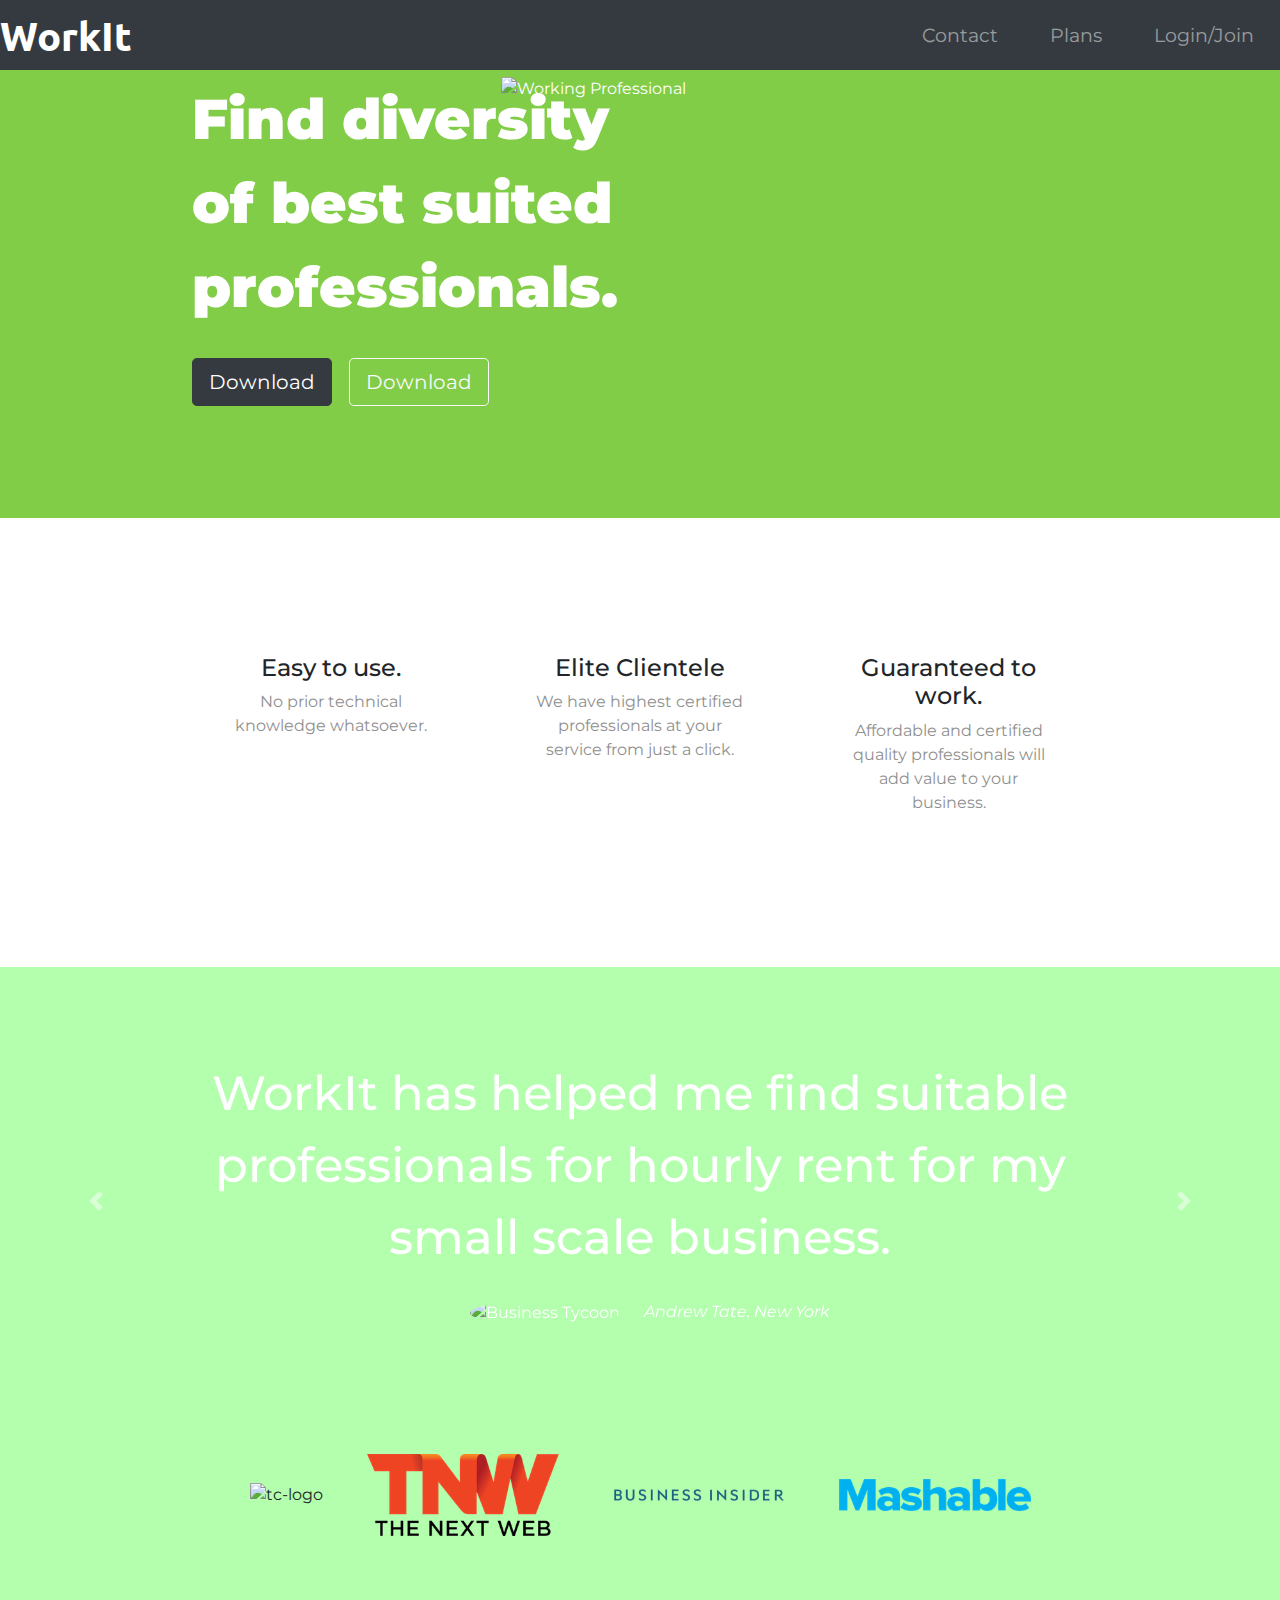
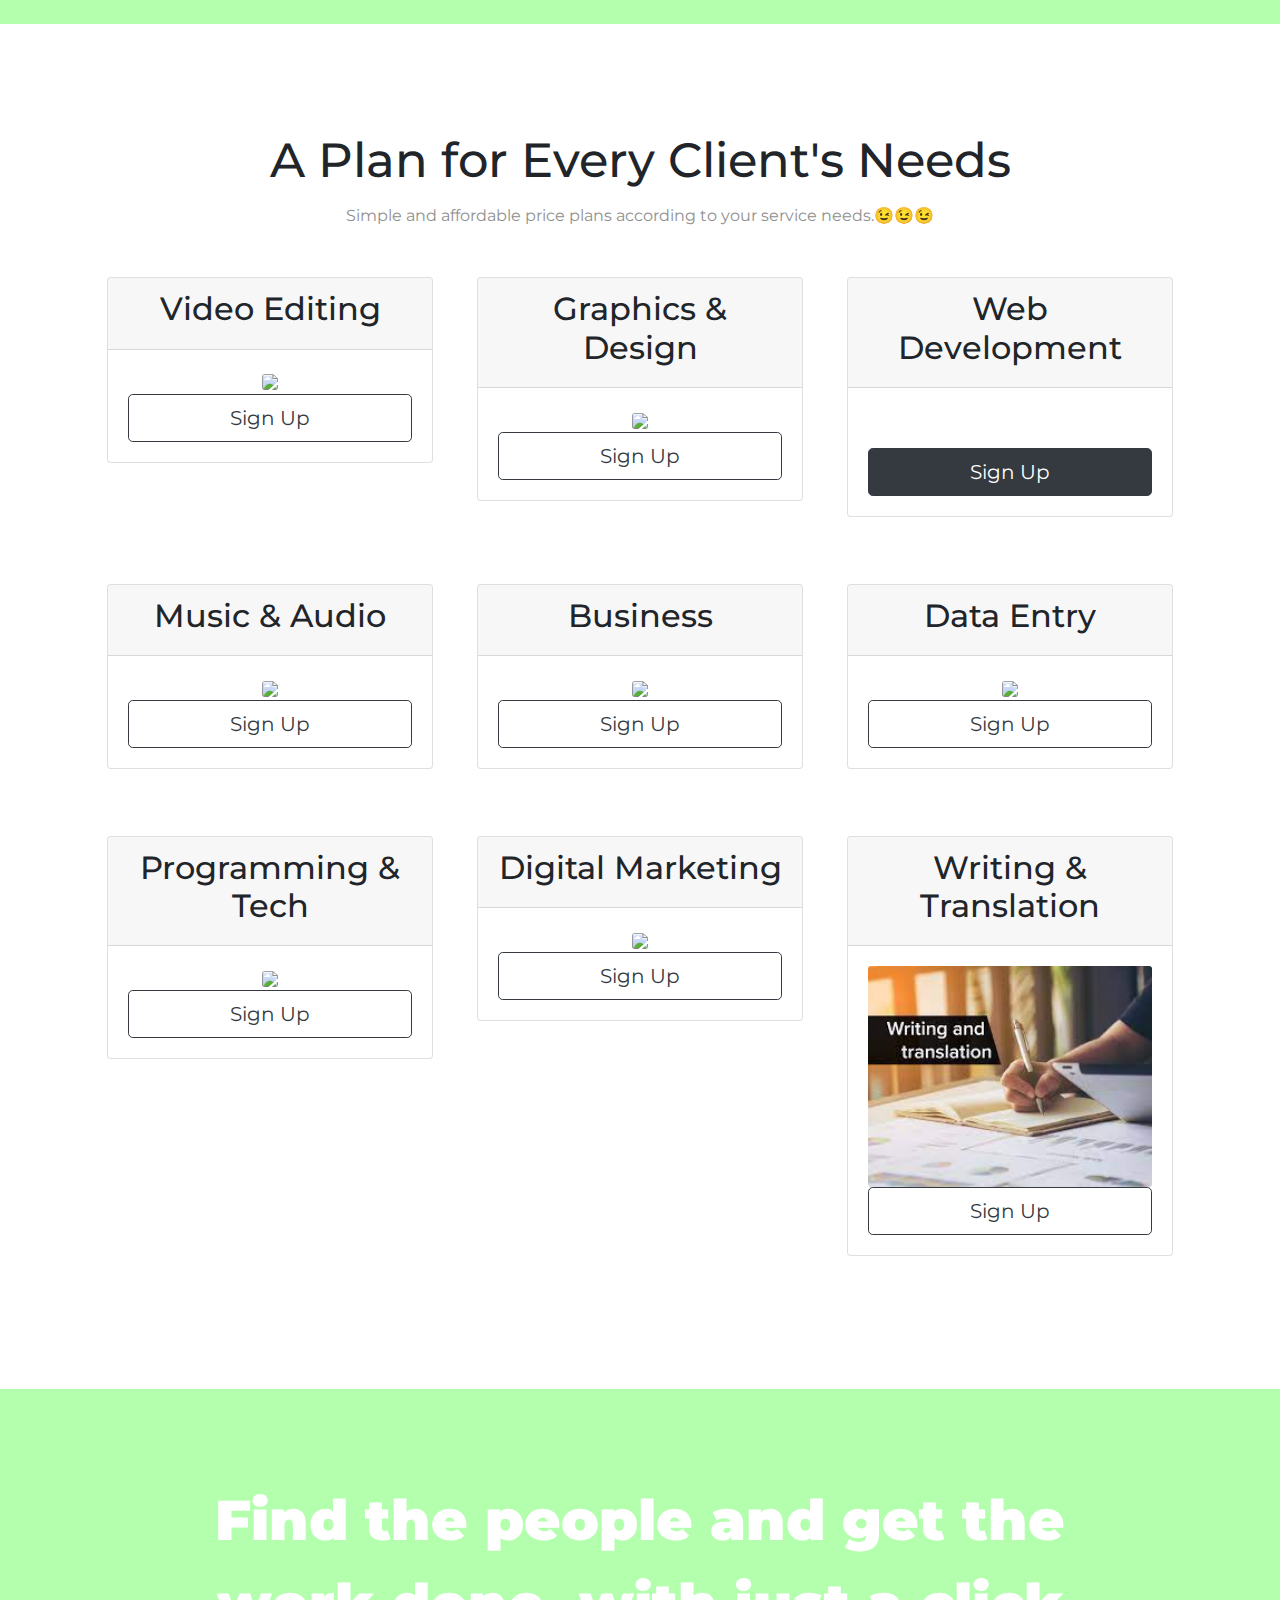
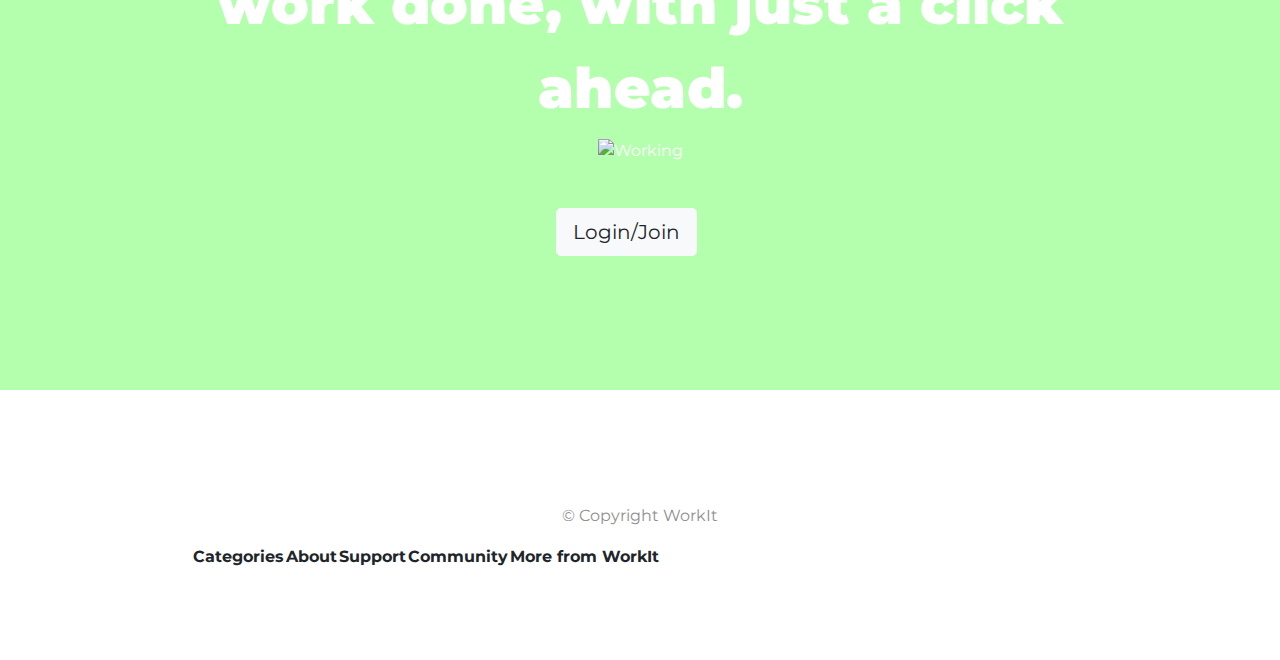
==== index.html @ b20cbe90 "Add files via upload" ====
<!DOCTYPE html>
<html>

<head>
    <meta charset="utf-8">
    <title>Workit</title>

    <!-- google fonts -->
    <link rel="preconnect" href="https://fonts.googleapis.com">
    <link rel="preconnect" href="https://fonts.gstatic.com" crossorigin>
    <link href="https://fonts.googleapis.com/css2?family=Merriweather&family=Montserrat:wght@100;400;900&family=Sacramento&family=Ubuntu:wght@300;400&display=swap" rel="stylesheet">

    <!-- css stylesheets -->
    <link rel="stylesheet" href="https://cdn.jsdelivr.net/npm/bootstrap@4.0.0/dist/css/bootstrap.min.css" integrity="sha384-Gn5384xqQ1aoWXA+058RXPxPg6fy4IWvTNh0E263XmFcJlSAwiGgFAW/dAiS6JXm" crossorigin="anonymous">
    <link rel="stylesheet" href="css/styles.css">

    <!-- font awesome -->
    <script src="https://kit.fontawesome.com/4943ec2c0b.js" crossorigin="anonymous"></script>

    <!-- bootstrap scripts -->
    <script src="https://code.jquery.com/jquery-3.2.1.slim.min.js" integrity="sha384-KJ3o2DKtIkvYIK3UENzmM7KCkRr/rE9/Qpg6aAZGJwFDMVNA/GpGFF93hXpG5KkN" crossorigin="anonymous"></script>
    <script src="https://cdn.jsdelivr.net/npm/popper.js@1.12.9/dist/umd/popper.min.js" integrity="sha384-ApNbgh9B+Y1QKtv3Rn7W3mgPxhU9K/ScQsAP7hUibX39j7fakFPskvXusvfa0b4Q" crossorigin="anonymous"></script>
    <script src="https://cdn.jsdelivr.net/npm/bootstrap@4.0.0/dist/js/bootstrap.min.js" integrity="sha384-JZR6Spejh4U02d8jOt6vLEHfe/JQGiRRSQQxSfFWpi1MquVdAyjUar5+76PVCmYl" crossorigin="anonymous"></script>
</head>

<body>

    <section id="title">

        <!-- Nav Bar -->
        <div class="container-fluid">
            <nav class="navbar  navbar-expand-lg navbar-dark fixed-top bg-dark">
                <a class="navbar-brand" href="">WorkIt</a>
                <button class="navbar-toggler" type="button" data-toggle="collapse" data-target="#navbarSupportedContent" aria-controls="navbarSupportedContent" aria-expanded="false" aria-label="Toggle navigation">
      <span class="navbar-toggler-icon"></span>
    </button>
                <div class="collapse navbar-collapse" id="navbarSupportedContent">
                    <ul class="navbar-nav ml-auto">
                        <li class="nav-item">
                            <a class="nav-link" href="#footer">Contact</a>
                        </li>
                        <li class="nav-item">
                            <a class="nav-link" href="#pricing">Plans</a>
                        </li>
                        <li class="nav-item">
                            <a class="nav-link" href="#cta">Login/Join</a>
                        </li>
                    </ul>
                </div>

            </nav>



            <!-- Title -->
            <div class="row">
                <div class="col-lg-6">
                    <h1 class="big-heading">Find diversity of best suited professionals.</h1>
                    <button type="button" class="btn btn-dark btn-lg download-button"><i class="fa-brands fa-apple"></i> Download</button>
                    <button type="button" class="btn btn-outline-light btn-lg download-button"><i class="fa-brands fa-google-play"></i> Download</button>
                </div>
                <div class="col-lg-6">
                    <img class="title-image" src="images/download.jpeg" alt="Working Professional">


                </div>
            </div>
        </div>


    </section>


    <!-- Features -->

    <section id="features">
        <div class="row">
            <div class="feature-box col-lg-4">
                <i class="icon fa-solid fa-circle-check fa-4x"></i>
                <h3 class="feature-title">Easy to use.</h3>
                <p>No prior technical knowledge whatsoever.</p>
            </div>

            <div class="feature-box col-lg-4">
                <i class="icon fa-solid fa-bullseye fa-4x"></i>
                <h3 class="feature-title">Elite Clientele</h3>
                <p>We have highest certified professionals at your service from just a click.</p>
            </div>

            <div class="feature-box col-lg-4">
                <i class="icon fa-solid fa-heart fa-4x"></i>
                <h3 class="feature-title">Guaranteed to work.</h3>
                <p>Affordable and certified quality professionals will add value to your business.</p>
            </div>
        </div>



    </section>


    <!-- Testimonials -->

    <section id="testimonials">
        <div id="testimonial-carousel" class="carousel slide" data-ride="carousel">
            <div class="carousel-inner">
                <div class="carousel-item active">
                    <h2 class="testimonial-text">WorkIt has helped me find suitable professionals for hourly rent for my small scale business.</h2>

                    <img class="testimonial-image" src="https://images.news18.com/ibnlive/uploads/2022/08/andere-16613371404x3.jpg" alt="Business Tycoon">
                    <em>Andrew Tate, New York</em>

                </div>
                <div class="carousel-item">
                    <h2 class="testimonial-text">Adobe certified creators helped me take my influencer shit to the next level.</h2>
                    <img class="testimonial-image" src="https://images.news18.com/ibnlive/uploads/2022/08/andere-16613371404x3.jpg" alt="Youtuber">
                    <em>Speednaldo, Illinois</em>
                </div>
            </div>
            <a class="carousel-control-prev" href="#testimonial-carousel" role="button" data-slide="prev">
                <span class="carousel-control-prev-icon"></span>

            </a>
            <a class="carousel-control-next" href="#testimonial-carousel" role="button" data-slide="next">
                <span class="carousel-control-next-icon"></span>

            </a>
        </div>





    </section>


    <!-- Press -->

    <section id="press">
        <img class="press-logo" src="images/techcrunch.png" alt="tc-logo">
        <img class="press-logo" src="images/tnw.png" alt="tnw-logo">
        <img class="press-logo" src="images/bizinsider.png" alt="biz-insider-logo">
        <img class="press-logo" src="images/mashable.png" alt="mashable-logo">

    </section>


    <!-- Pricing -->

    <section id="pricing">

        <h2 class="section-heading">A Plan for Every Client's Needs</h2>
        <p>Simple and affordable price plans according to your service needs.😉😉😉</p>
        <div class="row">
            <div class=" pricing-column col-lg-4 col-md-6">
                <div class="card">
                    <div class="card-header">
                        <h3>Video Editing</h3>
                    </div>
                    <div class="card-body">
                        <img class="card-img " src="https://img.freepik.com/free-photo/young-content-creator-girl-editing-video-her-laptop-working-from-home_1268-17373.jpg?w=1060&t=st=1668340955~exp=1668341555~hmac=976780f463f0a87e3da4974fd7f9eeeca9d1a3cb08c1b3a04a739c00ecb5f123">
                        <button class="btn btn-lg btn-block btn-outline-dark" type="button">Sign Up</button>
                    </div>
                </div>
            </div>

            <div class=" pricing-column col-lg-4 col-md-6">
                <div class="card">
                    <div class="card-header">
                        <h3>Graphics & Design</h3>
                    </div>
                    <div class="card-body">
                        <img class="card-img " src="https://img.freepik.com/free-photo/young-content-creator-girl-editing-video-her-laptop-working-from-home_1268-17373.jpg?w=1060&t=st=1668340955~exp=1668341555~hmac=976780f463f0a87e3da4974fd7f9eeeca9d1a3cb08c1b3a04a739c00ecb5f123">
                        <button class="btn btn-lg btn-block btn-outline-dark" type="button">Sign Up</button>

                    </div>
                </div>

            </div>
            <div class=" pricing-column col-lg-4">
                <div class="card">
                    <div class="card-header">
                        <h3>Web Development</h3>
                    </div>
                    <div class="card-body">
                        <h2 class="price-text"></h2>
                        <p></p>
                        <img class="card-img" src="https://encrypted-tbn0.gstatic.com/images?q=tbn:ANd9GcSQt12Pomqhv1Dn0uE01PH_MG6yNRnyON-1Lg&usqp=CAU" alt="">
                        <button class="btn btn-lg btn-block btn-dark" type="button">Sign Up</button>
                    </div>
                </div>
            </div>
            <div class=" pricing-column col-lg-4 col-md-6">
                <div class="card">
                    <div class="card-header">
                        <h3>Music & Audio</h3>
                    </div>
                    <div class="card-body">
                        <img class="card-img " src="https://img.freepik.com/premium-photo/graphic-designer-woman-working-laptop_72104-3294.jpg?w=2000">
                        <button class="btn btn-lg btn-block btn-outline-dark" type="button">Sign Up</button>
                    </div>
                </div>
            </div>
            <div class=" pricing-column col-lg-4 col-md-6">
                <div class="card">
                    <div class="card-header">
                        <h3>Business</h3>
                    </div>
                    <div class="card-body">
                        <img class="card-img " src="https://img.freepik.com/free-photo/young-content-creator-girl-editing-video-her-laptop-working-from-home_1268-17373.jpg?w=1060&t=st=1668340955~exp=1668341555~hmac=976780f463f0a87e3da4974fd7f9eeeca9d1a3cb08c1b3a04a739c00ecb5f123">
                        <button class="btn btn-lg btn-block btn-outline-dark" type="button">Sign Up</button>
                    </div>
                </div>
            </div>
            <div class=" pricing-column col-lg-4 col-md-6">
                <div class="card">
                    <div class="card-header">
                        <h3>Data Entry</h3>
                    </div>
                    <div class="card-body">
                        <img class="card-img " src="https://img.freepik.com/free-photo/young-content-creator-girl-editing-video-her-laptop-working-from-home_1268-17373.jpg?w=1060&t=st=1668340955~exp=1668341555~hmac=976780f463f0a87e3da4974fd7f9eeeca9d1a3cb08c1b3a04a739c00ecb5f123">
                        <button class="btn btn-lg btn-block btn-outline-dark" type="button">Sign Up</button>
                    </div>
                </div>
            </div>
            <div class=" pricing-column col-lg-4 col-md-6">
                <div class="card">
                    <div class="card-header">
                        <h3>Programming & Tech</h3>
                    </div>
                    <div class="card-body">
                        <img class="card-img " src="https://img.freepik.com/free-photo/young-content-creator-girl-editing-video-her-laptop-working-from-home_1268-17373.jpg?w=1060&t=st=1668340955~exp=1668341555~hmac=976780f463f0a87e3da4974fd7f9eeeca9d1a3cb08c1b3a04a739c00ecb5f123">
                        <button class="btn btn-lg btn-block btn-outline-dark" type="button">Sign Up</button>
                    </div>
                </div>
            </div>
            <div class=" pricing-column col-lg-4 col-md-6">
                <div class="card">
                    <div class="card-header">
                        <h3>Digital Marketing</h3>
                    </div>
                    <div class="card-body">
                        <img class="card-img " src="https://img.freepik.com/free-photo/young-content-creator-girl-editing-video-her-laptop-working-from-home_1268-17373.jpg?w=1060&t=st=1668340955~exp=1668341555~hmac=976780f463f0a87e3da4974fd7f9eeeca9d1a3cb08c1b3a04a739c00ecb5f123">
                        <button class="btn btn-lg btn-block btn-outline-dark" type="button">Sign Up</button>
                    </div>
                </div>
            </div>
            <div class=" pricing-column col-lg-4 col-md-6">
                <div class="card">
                    <div class="card-header">
                        <h3>Writing & Translation</h3>
                    </div>
                    <div class="card-body">
                        <img class="card-img " src="[data-uri]">
                        <button class="btn btn-lg btn-block btn-outline-dark" type="button">Sign Up</button>
                    </div>
                </div>
            </div>


        </div>


    </section>


    <!-- Call to Action -->

    <section id="cta">

        <h3 class="big-heading">Find the people and get the work done, with just a click ahead.</h3>
        <img id="Working-Dude" src="https://www.betterup.com/hubfs/Man%20has%20overwork%20and%20sitting%20with%20laptop%20and%20table%20lamp.%20Mental%20work%20with%20paper.%20Empty%20office.jpg" alt="Working">
        <!-- <button type="button" class="btn btn-dark btn-lg download-button"><i class="fa-brands fa-apple"></i> Download</button> -->
        <form action="login-page/index.html">
            <button class="btn btn-light btn-lg download-button"><i class="fa-solid fa-right-to-bracket"></i>
            <!-- <a href="login-page/index.html">Login/Join</a> -->
            Login/Join
            </button>
        </form>

    </section>


    <!-- Footer -->

    <footer id="footer">
        <i class="social-icon fa-brands fa-twitter"></i>
        <i class="social-icon fa-brands fa-facebook"></i>
        <i class="social-icon fa-brands fa-instagram"></i>
        <i class="social-icon fa-solid fa-envelope"></i>
        <p>© Copyright WorkIt</p>

        <div>
            <table>
                <thead>
                    <th>Categories</th>
                    <th>About</th>
                    <th>Support</th>
                    <th>Community</th>
                    <th>More from WorkIt</th>
                </thead>
            </table>
        </div>
    </footer>


</body>

</html>
---- css/styles.css ----
body {
    font-family: "Montserrat";
    text-align: center;
    scroll-behavior: smooth;
}

#title {
    background-color: #82CD47;
    color: white;
    text-align: left;
}

h1,
h2,
h3 {
    font-size: 2rem;
}

h4,
h5,
h6 {
    font-family: "Montserrat";
    font-weight: bold;
}

p {
    color: #8f8f8f;
}

.big-heading {
    font-family: "Montserrat";
    font-weight: 900;
    font-size: 3.5rem;
    line-height: 1.5;
}

.container-fluid {
    padding: 6% 15% 7%;
}


/* navigation bar */

.navbar {
    padding: 0 0 0 0;
}

.navbar-brand {
    font-family: Ubuntu;
    font-size: 2.5rem;
    font-weight: bold;
}

.nav-item {
    padding: 0 18px;
}

.nav-link {
    font-size: 1.2rem;
    font-family: Montserrat;
    font-weight: 400;
}


/* download buttons */

.download-button {
    margin: 5% 3% 5% 0;
}


/* title-image */

.title-image {
    width: 100%;
    /* transform: rotate(25deg); */
    position: absolute;
    right: 30%;
}

#features {
    padding: 7% 15%;
    background-color: white;
    position: relative;
    z-index: 1;
}

.feature-title {
    font-size: 1.5rem;
}

.feature-box {
    padding: 5%;
}

.icon {
    color: #B3FFAE;
    margin-bottom: 1rem;
}

.icon:hover {
    color: #ff4c68;
}


/* testimonial section  */

#testimonials {
    background-color: #B3FFAE;
    color: white;
}

.testimonial-text {
    font-size: 3rem;
    line-height: 1.5;
}

.testimonial-image {
    width: 10%;
    border-radius: 100%;
    margin: 20px;
}

.carousel-item {
    padding: 7% 15%;
}

#press {
    background-color: #B3FFAE;
    padding-bottom: 3%;
}

.press-logo {
    width: 15%;
    margin: 20px 20px 50px;
}


/* pricing section  */

#pricing {
    padding: 100px;
}

.price-text {
    font-size: 3rem;
    line-height: 1.5rem;
}

.pricing-column {
    padding: 3% 2%;
}

.section-heading {
    font-size: 3rem;
    line-height: 1.5;
}


/* CTA section  */

#cta {
    background-color: #B3FFAE;
    color: white;
    padding: 7% 15%;
}


/* Footer section  */

#footer {
    padding: 7% 15%;
    background-color: white;
}

.social-icon {
    margin: 20px 10px;
}

@media (max-width: 1000px) {
    #title {
        text-align: center;
    }
    .title-image {
        position: static;
        transform: rotate(0);
    }
}

#Working-Dude {
    border-radius: 0%;
    height: 250px;
    width: 300px;
    margin: auto;
}
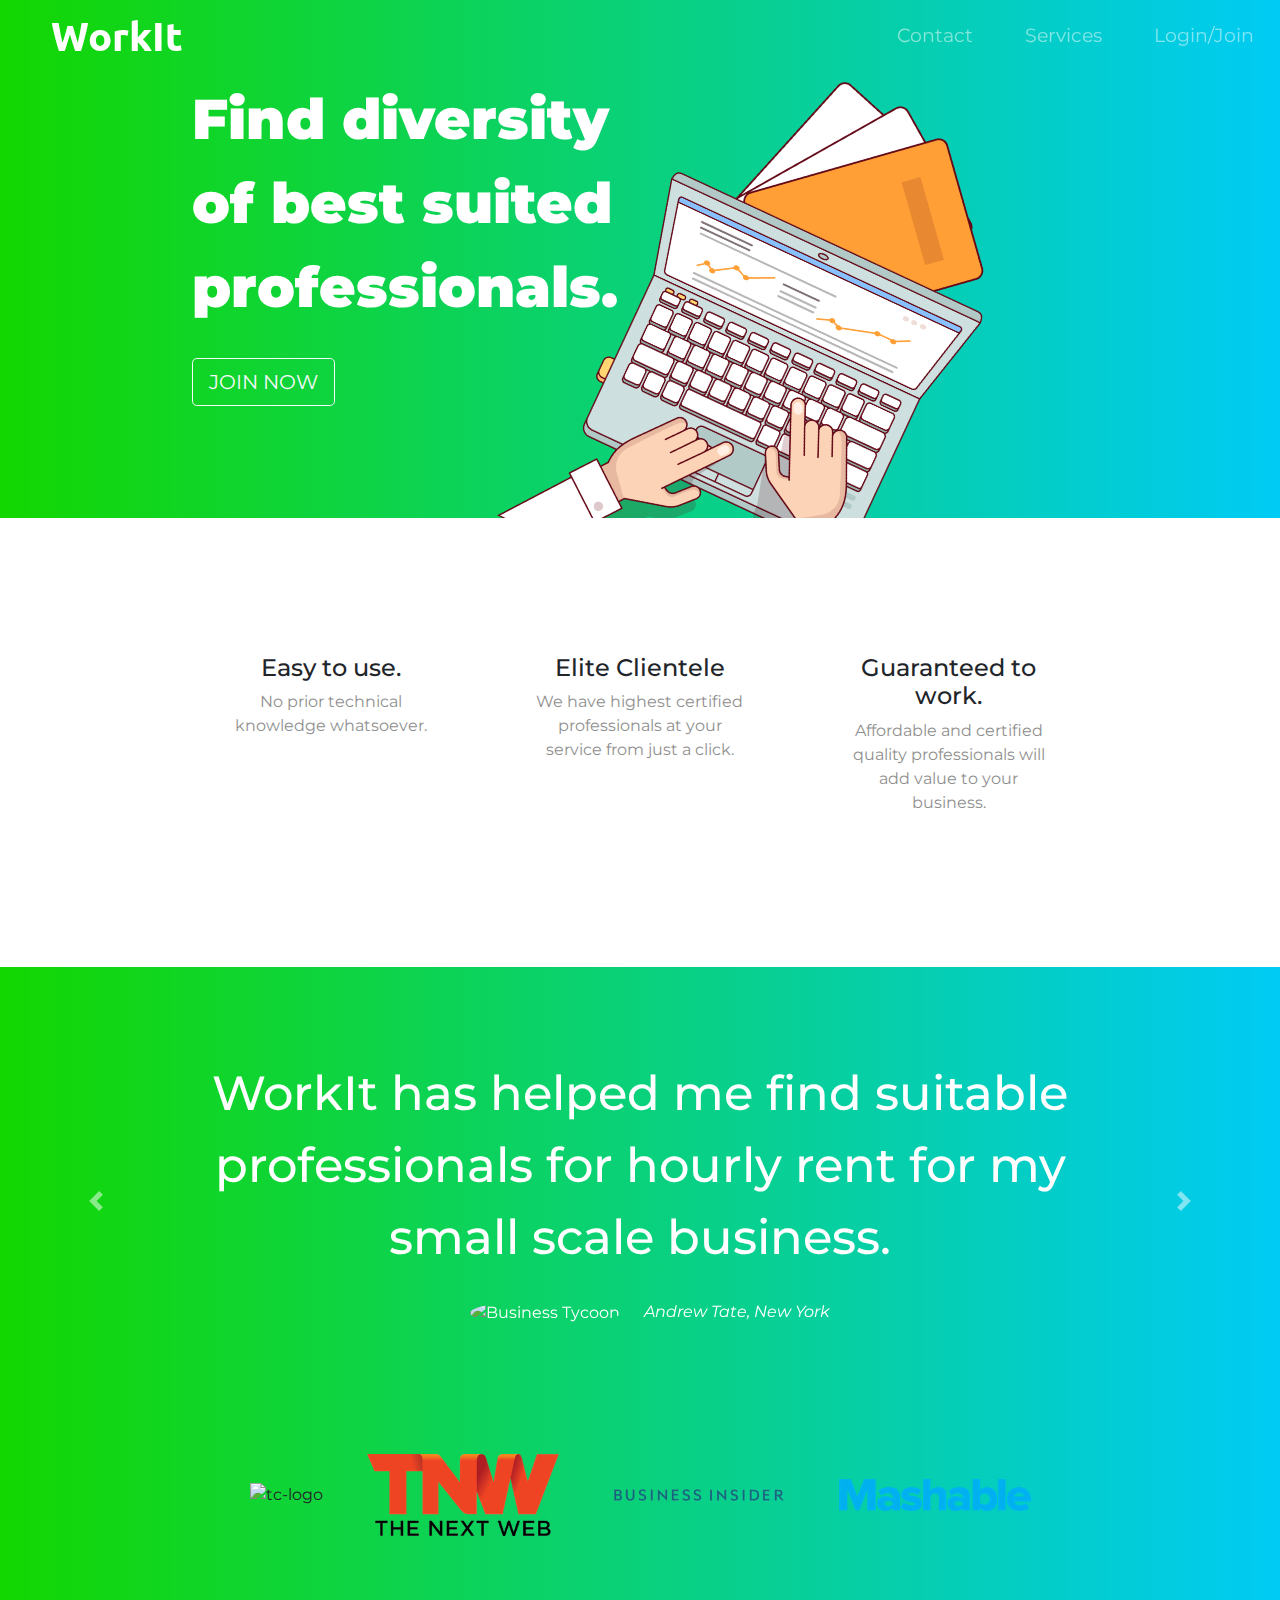
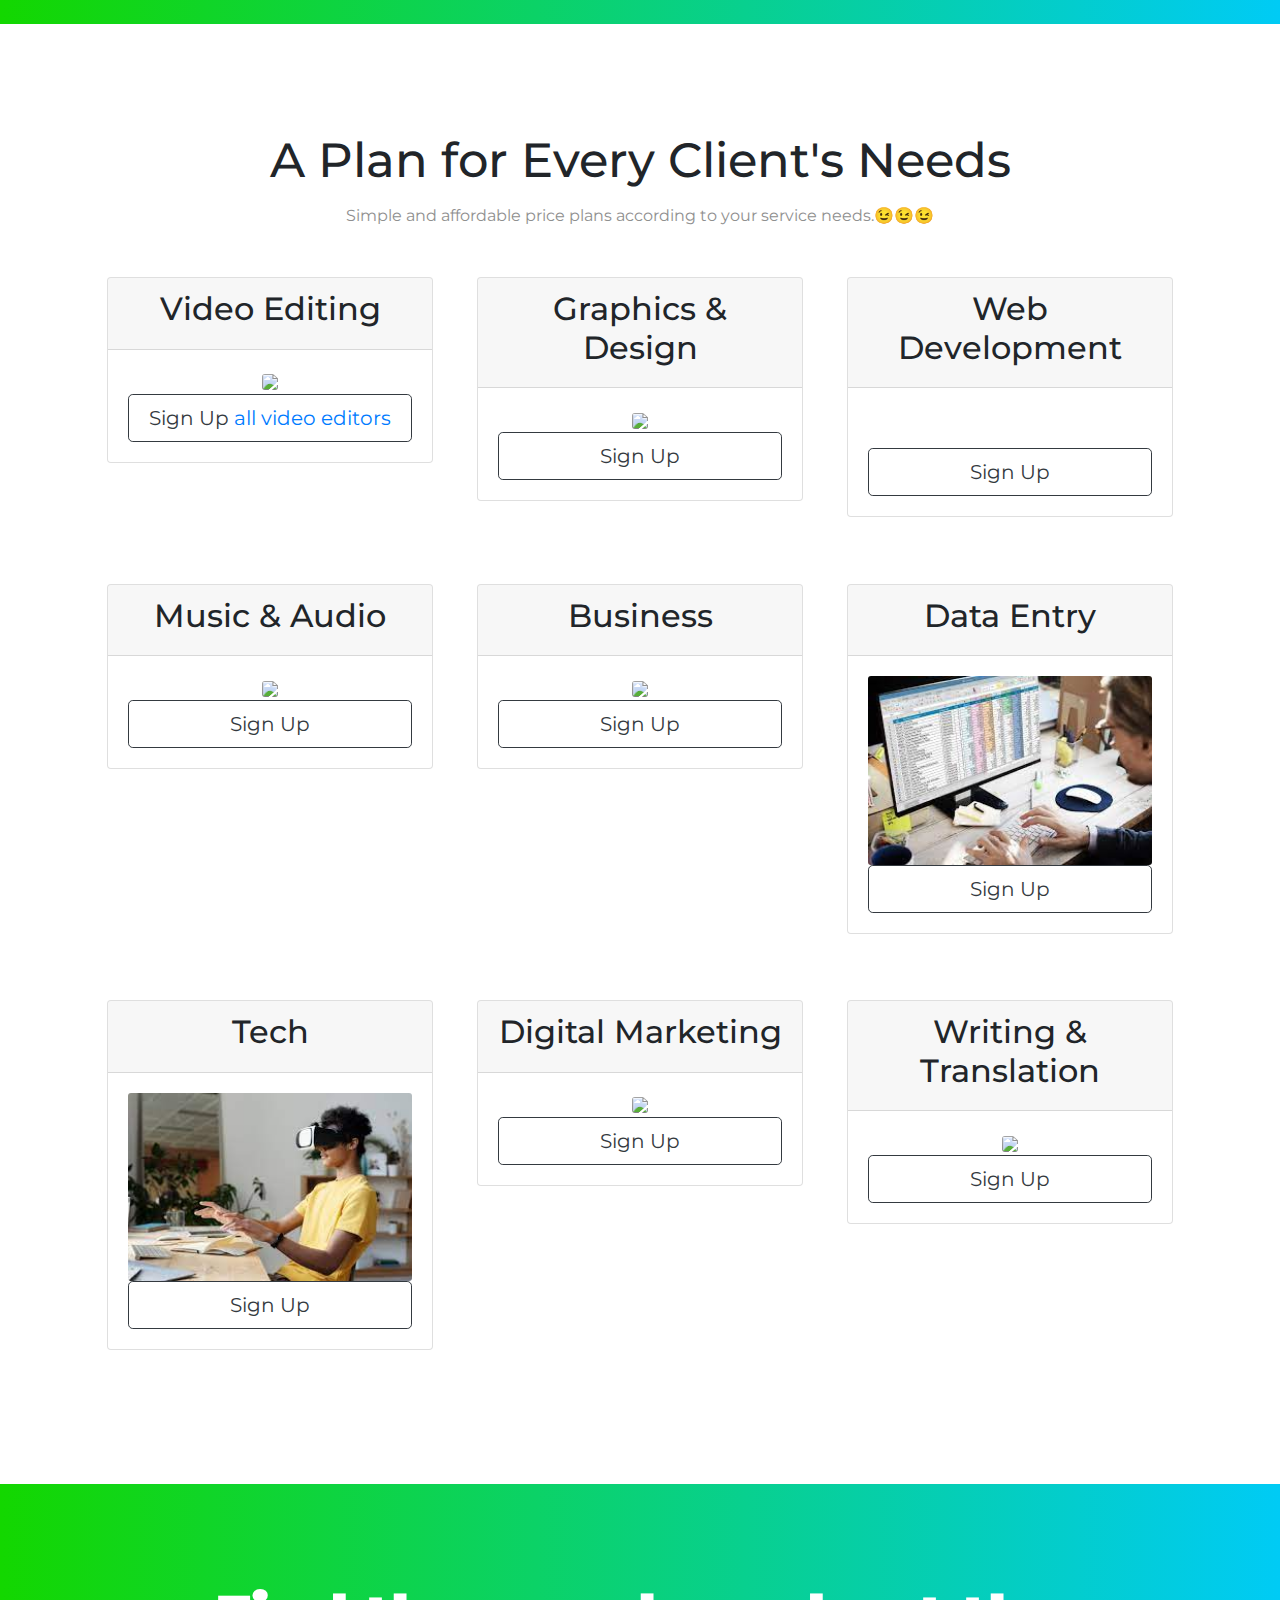
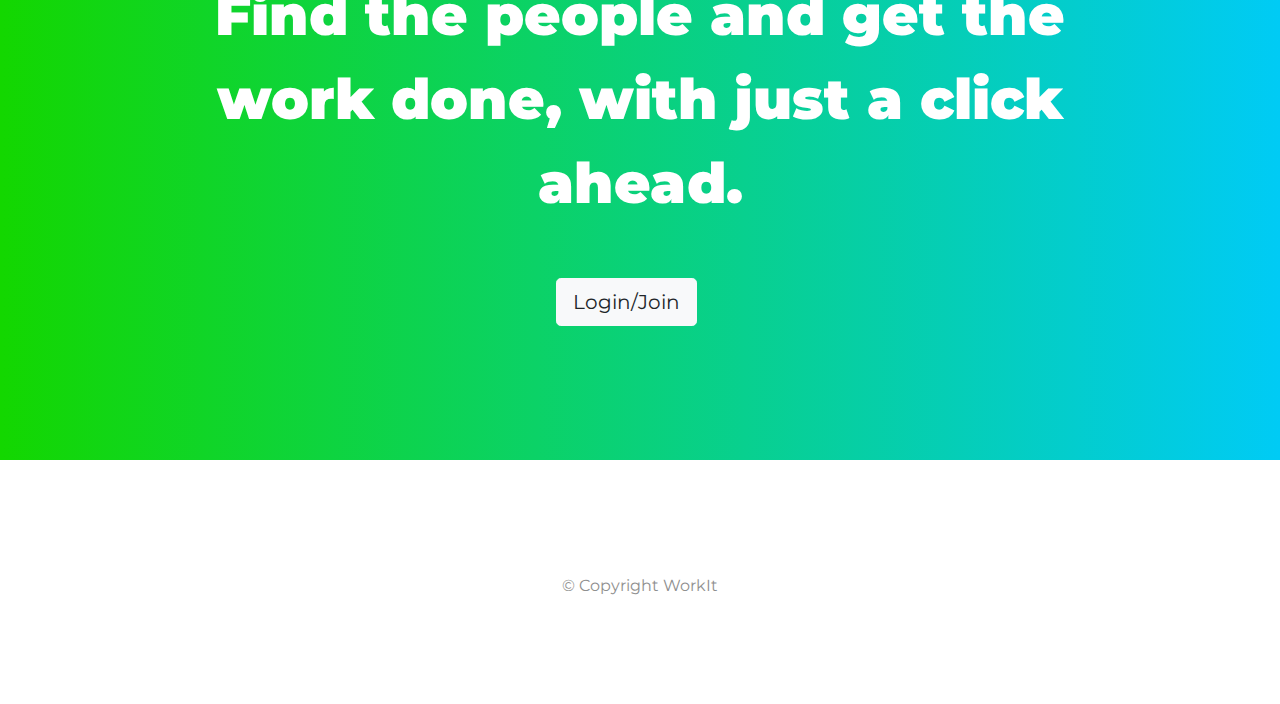
==== commit 5d9f75e5: "Add files via upload" ====
--- a/index.html
+++ b/index.html
@@ -29,7 +29,7 @@
 
         <!-- Nav Bar -->
         <div class="container-fluid">
-            <nav class="navbar  navbar-expand-lg navbar-dark fixed-top bg-dark">
+            <nav class="navbar navbar-default navbar-expand-lg navbar-dark fixed-top ">
                 <a class="navbar-brand" href="">WorkIt</a>
                 <button class="navbar-toggler" type="button" data-toggle="collapse" data-target="#navbarSupportedContent" aria-controls="navbarSupportedContent" aria-expanded="false" aria-label="Toggle navigation">
       <span class="navbar-toggler-icon"></span>
@@ -40,7 +40,7 @@
                             <a class="nav-link" href="#footer">Contact</a>
                         </li>
                         <li class="nav-item">
-                            <a class="nav-link" href="#pricing">Plans</a>
+                            <a class="nav-link" href="#pricing">Services</a>
                         </li>
                         <li class="nav-item">
                             <a class="nav-link" href="#cta">Login/Join</a>
@@ -56,11 +56,11 @@
             <div class="row">
                 <div class="col-lg-6">
                     <h1 class="big-heading">Find diversity of best suited professionals.</h1>
-                    <button type="button" class="btn btn-dark btn-lg download-button"><i class="fa-brands fa-apple"></i> Download</button>
-                    <button type="button" class="btn btn-outline-light btn-lg download-button"><i class="fa-brands fa-google-play"></i> Download</button>
+                    <!-- <button type="button" class="btn btn-dark btn-lg download-button"><i class="fa-brands fa-apple"></i> Download</button> -->
+                    <button type="button" class="btn btn-outline-light btn-lg download-button"><i class="fa-solid fa-right-to-bracket"></i> JOIN NOW</button>
                 </div>
                 <div class="col-lg-6">
-                    <img class="title-image" src="images/download.jpeg" alt="Working Professional">
+                    <img class="title-image" src="images/pngwing.com.png" alt="title_image">
 
 
                 </div>
@@ -148,36 +148,42 @@
     <!-- Pricing -->
 
     <section id="pricing">
-
         <h2 class="section-heading">A Plan for Every Client's Needs</h2>
-        <p>Simple and affordable price plans according to your service needs.😉😉😉</p>
+        <p>
+            Simple and affordable price plans according to your service needs.😉😉😉
+        </p>
         <div class="row">
-            <div class=" pricing-column col-lg-4 col-md-6">
+            <div class="pricing-column col-lg-4 col-md-6">
                 <div class="card">
                     <div class="card-header">
                         <h3>Video Editing</h3>
                     </div>
                     <div class="card-body">
-                        <img class="card-img " src="https://img.freepik.com/free-photo/young-content-creator-girl-editing-video-her-laptop-working-from-home_1268-17373.jpg?w=1060&t=st=1668340955~exp=1668341555~hmac=976780f463f0a87e3da4974fd7f9eeeca9d1a3cb08c1b3a04a739c00ecb5f123">
-                        <button class="btn btn-lg btn-block btn-outline-dark" type="button">Sign Up</button>
-                    </div>
-                </div>
-            </div>
-
-            <div class=" pricing-column col-lg-4 col-md-6">
+                        <img class="card-img" src="https://img.freepik.com/free-photo/young-content-creator-girl-editing-video-her-laptop-working-from-home_1268-17373.jpg?w=1060&t=st=1668340955~exp=1668341555~hmac=976780f463f0a87e3da4974fd7f9eeeca9d1a3cb08c1b3a04a739c00ecb5f123"
+                        />
+                        <button class="btn btn-lg btn-block btn-outline-dark" type="button">
+                  Sign Up
+                  <a href="services/video.html">all video editors</a>
+                </button>
+
+                    </div>
+                </div>
+            </div>
+
+            <div class="pricing-column col-lg-4 col-md-6">
                 <div class="card">
                     <div class="card-header">
                         <h3>Graphics & Design</h3>
                     </div>
                     <div class="card-body">
-                        <img class="card-img " src="https://img.freepik.com/free-photo/young-content-creator-girl-editing-video-her-laptop-working-from-home_1268-17373.jpg?w=1060&t=st=1668340955~exp=1668341555~hmac=976780f463f0a87e3da4974fd7f9eeeca9d1a3cb08c1b3a04a739c00ecb5f123">
-                        <button class="btn btn-lg btn-block btn-outline-dark" type="button">Sign Up</button>
-
-                    </div>
-                </div>
-
-            </div>
-            <div class=" pricing-column col-lg-4">
+                        <img class="card-img" src="https://www.onlinelogomaker.com/blog/wp-content/uploads/2018/07/logo-making.jpeg" />
+                        <button class="btn btn-lg btn-block btn-outline-dark" type="button">
+                  Sign Up
+                </button>
+                    </div>
+                </div>
+            </div>
+            <div class="pricing-column col-lg-4">
                 <div class="card">
                     <div class="card-header">
                         <h3>Web Development</h3>
@@ -185,82 +191,94 @@
                     <div class="card-body">
                         <h2 class="price-text"></h2>
                         <p></p>
-                        <img class="card-img" src="https://encrypted-tbn0.gstatic.com/images?q=tbn:ANd9GcSQt12Pomqhv1Dn0uE01PH_MG6yNRnyON-1Lg&usqp=CAU" alt="">
-                        <button class="btn btn-lg btn-block btn-dark" type="button">Sign Up</button>
-                    </div>
-                </div>
-            </div>
-            <div class=" pricing-column col-lg-4 col-md-6">
+                        <img class="card-img" src="https://smsh-862737-juc1ugur1qwqqqo4.stackpathdns.com/2569356/wp-content/uploads/2020/11/AdobeStock_241083104-1400x934.jpg?size=1400x934&lossy=1&strip=1&webp=1" alt="" />
+                        <button class="btn btn-lg btn-block btn-outline-dark" type="button">
+                  Sign Up
+                </button>
+                    </div>
+                </div>
+            </div>
+            <div class="pricing-column col-lg-4 col-md-6">
                 <div class="card">
                     <div class="card-header">
                         <h3>Music & Audio</h3>
                     </div>
                     <div class="card-body">
-                        <img class="card-img " src="https://img.freepik.com/premium-photo/graphic-designer-woman-working-laptop_72104-3294.jpg?w=2000">
-                        <button class="btn btn-lg btn-block btn-outline-dark" type="button">Sign Up</button>
-                    </div>
-                </div>
-            </div>
-            <div class=" pricing-column col-lg-4 col-md-6">
+                        <img class="card-img" src="https://m.media-amazon.com/images/S/aplus-media/vc/bcbb99f5-c7e7-47d4-bea4-e0af0df3176d._SR300,300_.jpg" />
+                        <button class="btn btn-lg btn-block btn-outline-dark" type="button">
+                  Sign Up
+                </button>
+                    </div>
+                </div>
+            </div>
+            <div class="pricing-column col-lg-4 col-md-6">
                 <div class="card">
                     <div class="card-header">
                         <h3>Business</h3>
                     </div>
                     <div class="card-body">
-                        <img class="card-img " src="https://img.freepik.com/free-photo/young-content-creator-girl-editing-video-her-laptop-working-from-home_1268-17373.jpg?w=1060&t=st=1668340955~exp=1668341555~hmac=976780f463f0a87e3da4974fd7f9eeeca9d1a3cb08c1b3a04a739c00ecb5f123">
-                        <button class="btn btn-lg btn-block btn-outline-dark" type="button">Sign Up</button>
-                    </div>
-                </div>
-            </div>
-            <div class=" pricing-column col-lg-4 col-md-6">
+                        <img class="card-img" src="https://www.consultantsreview.com/newstransfer/upload/vn38rsz_business_consultant.jpg" />
+                        <button class="btn btn-lg btn-block btn-outline-dark" type="button">
+                  Sign Up
+                </button>
+                    </div>
+                </div>
+            </div>
+            <div class="pricing-column col-lg-4 col-md-6">
                 <div class="card">
                     <div class="card-header">
                         <h3>Data Entry</h3>
                     </div>
                     <div class="card-body">
-                        <img class="card-img " src="https://img.freepik.com/free-photo/young-content-creator-girl-editing-video-her-laptop-working-from-home_1268-17373.jpg?w=1060&t=st=1668340955~exp=1668341555~hmac=976780f463f0a87e3da4974fd7f9eeeca9d1a3cb08c1b3a04a739c00ecb5f123">
-                        <button class="btn btn-lg btn-block btn-outline-dark" type="button">Sign Up</button>
-                    </div>
-                </div>
-            </div>
-            <div class=" pricing-column col-lg-4 col-md-6">
-                <div class="card">
-                    <div class="card-header">
-                        <h3>Programming & Tech</h3>
-                    </div>
-                    <div class="card-body">
-                        <img class="card-img " src="https://img.freepik.com/free-photo/young-content-creator-girl-editing-video-her-laptop-working-from-home_1268-17373.jpg?w=1060&t=st=1668340955~exp=1668341555~hmac=976780f463f0a87e3da4974fd7f9eeeca9d1a3cb08c1b3a04a739c00ecb5f123">
-                        <button class="btn btn-lg btn-block btn-outline-dark" type="button">Sign Up</button>
-                    </div>
-                </div>
-            </div>
-            <div class=" pricing-column col-lg-4 col-md-6">
+                        <img class="card-img" src="[data-uri]"
+                        />
+                        <button class="btn btn-lg btn-block btn-outline-dark" type="button">
+                  Sign Up
+                </button>
+                    </div>
+                </div>
+            </div>
+            <div class="pricing-column col-lg-4 col-md-6">
+                <div class="card">
+                    <div class="card-header">
+                        <h3>Tech</h3>
+                    </div>
+                    <div class="card-body">
+                        <img class="card-img" src="[data-uri]"
+                        />
+                        <button class="btn btn-lg btn-block btn-outline-dark" type="button">
+                  Sign Up
+                </button>
+                    </div>
+                </div>
+            </div>
+            <div class="pricing-column col-lg-4 col-md-6">
                 <div class="card">
                     <div class="card-header">
                         <h3>Digital Marketing</h3>
                     </div>
                     <div class="card-body">
-                        <img class="card-img " src="https://img.freepik.com/free-photo/young-content-creator-girl-editing-video-her-laptop-working-from-home_1268-17373.jpg?w=1060&t=st=1668340955~exp=1668341555~hmac=976780f463f0a87e3da4974fd7f9eeeca9d1a3cb08c1b3a04a739c00ecb5f123">
-                        <button class="btn btn-lg btn-block btn-outline-dark" type="button">Sign Up</button>
-                    </div>
-                </div>
-            </div>
-            <div class=" pricing-column col-lg-4 col-md-6">
+                        <img class="card-img" src="https://onlinejain.com/sites/default/files/2021-12/MBA_Digital%20Marketing%20%26%20E-commerce.jpg" />
+                        <button class="btn btn-lg btn-block btn-outline-dark" type="button">
+                  Sign Up
+                </button>
+                    </div>
+                </div>
+            </div>
+            <div class="pricing-column col-lg-4 col-md-6">
                 <div class="card">
                     <div class="card-header">
                         <h3>Writing & Translation</h3>
                     </div>
                     <div class="card-body">
-                        <img class="card-img " src="[data-uri]">
-                        <button class="btn btn-lg btn-block btn-outline-dark" type="button">Sign Up</button>
-                    </div>
-                </div>
-            </div>
-
-
+                        <img class="card-img" src="https://thestudentlawyer.com/wp-content/uploads/2020/09/NDA-1200x675.jpg" />
+                        <button class="btn btn-lg btn-block btn-outline-dark" type="button">
+                  Sign Up
+                </button>
+                    </div>
+                </div>
+            </div>
         </div>
-
-
     </section>
 
 
@@ -269,7 +287,7 @@
     <section id="cta">
 
         <h3 class="big-heading">Find the people and get the work done, with just a click ahead.</h3>
-        <img id="Working-Dude" src="https://www.betterup.com/hubfs/Man%20has%20overwork%20and%20sitting%20with%20laptop%20and%20table%20lamp.%20Mental%20work%20with%20paper.%20Empty%20office.jpg" alt="Working">
+
         <!-- <button type="button" class="btn btn-dark btn-lg download-button"><i class="fa-brands fa-apple"></i> Download</button> -->
         <form action="login-page/index.html">
             <button class="btn btn-light btn-lg download-button"><i class="fa-solid fa-right-to-bracket"></i>
@@ -290,19 +308,10 @@
         <i class="social-icon fa-solid fa-envelope"></i>
         <p>© Copyright WorkIt</p>
 
-        <div>
-            <table>
-                <thead>
-                    <th>Categories</th>
-                    <th>About</th>
-                    <th>Support</th>
-                    <th>Community</th>
-                    <th>More from WorkIt</th>
-                </thead>
-            </table>
-        </div>
+
     </footer>
-
+    <script src="https://ajax.googleapis.com/ajax/libs/jquery/3.6.1/jquery.min.js"></script>
+    <script src="workit.js"></script>
 
 </body>
 
--- a/css/styles.css
+++ b/css/styles.css
@@ -5,7 +5,9 @@
 }
 
 #title {
-    background-color: #82CD47;
+    /* background-color: #82CD47; */
+    background: rgb(2, 0, 36);
+    background: linear-gradient(90deg, rgba(2, 0, 36, 1) 0%, rgba(19, 215, 0, 1) 0%, rgba(0, 203, 245, 1) 100%);
     color: white;
     text-align: left;
 }
@@ -46,6 +48,7 @@
 }
 
 .navbar-brand {
+    padding-left: 4%;
     font-family: Ubuntu;
     font-size: 2.5rem;
     font-weight: bold;
@@ -72,8 +75,8 @@
 /* title-image */
 
 .title-image {
-    width: 100%;
-    /* transform: rotate(25deg); */
+    width: 80%;
+    transform: rotate(25deg);
     position: absolute;
     right: 30%;
 }
@@ -94,19 +97,21 @@
 }
 
 .icon {
-    color: #B3FFAE;
+    color: #11ff00;
     margin-bottom: 1rem;
 }
 
 .icon:hover {
-    color: #ff4c68;
+    color: #00ab06;
 }
 
 
 /* testimonial section  */
 
 #testimonials {
-    background-color: #B3FFAE;
+    background: rgb(2, 0, 36);
+    background: linear-gradient(90deg, rgba(2, 0, 36, 1) 0%, rgba(19, 215, 0, 1) 0%, rgba(0, 203, 245, 1) 100%);
+    ;
     color: white;
 }
 
@@ -126,7 +131,9 @@
 }
 
 #press {
-    background-color: #B3FFAE;
+    background: rgb(2, 0, 36);
+    background: linear-gradient(90deg, rgba(2, 0, 36, 1) 0%, rgba(19, 215, 0, 1) 0%, rgba(0, 203, 245, 1) 100%);
+    ;
     padding-bottom: 3%;
 }
 
@@ -160,7 +167,9 @@
 /* CTA section  */
 
 #cta {
-    background-color: #B3FFAE;
+    background: rgb(2, 0, 36);
+    background: linear-gradient(90deg, rgba(2, 0, 36, 1) 0%, rgba(19, 215, 0, 1) 0%, rgba(0, 203, 245, 1) 100%);
+    ;
     color: white;
     padding: 7% 15%;
 }
@@ -192,4 +201,17 @@
     height: 250px;
     width: 300px;
     margin: auto;
+}
+
+.navbar-default {
+    transition: 500ms ease;
+    background: transparent;
+}
+
+.navbar-default.scrolled {
+    background: #000;
+}
+
+.card-img {
+    max-height: 200px;
 }